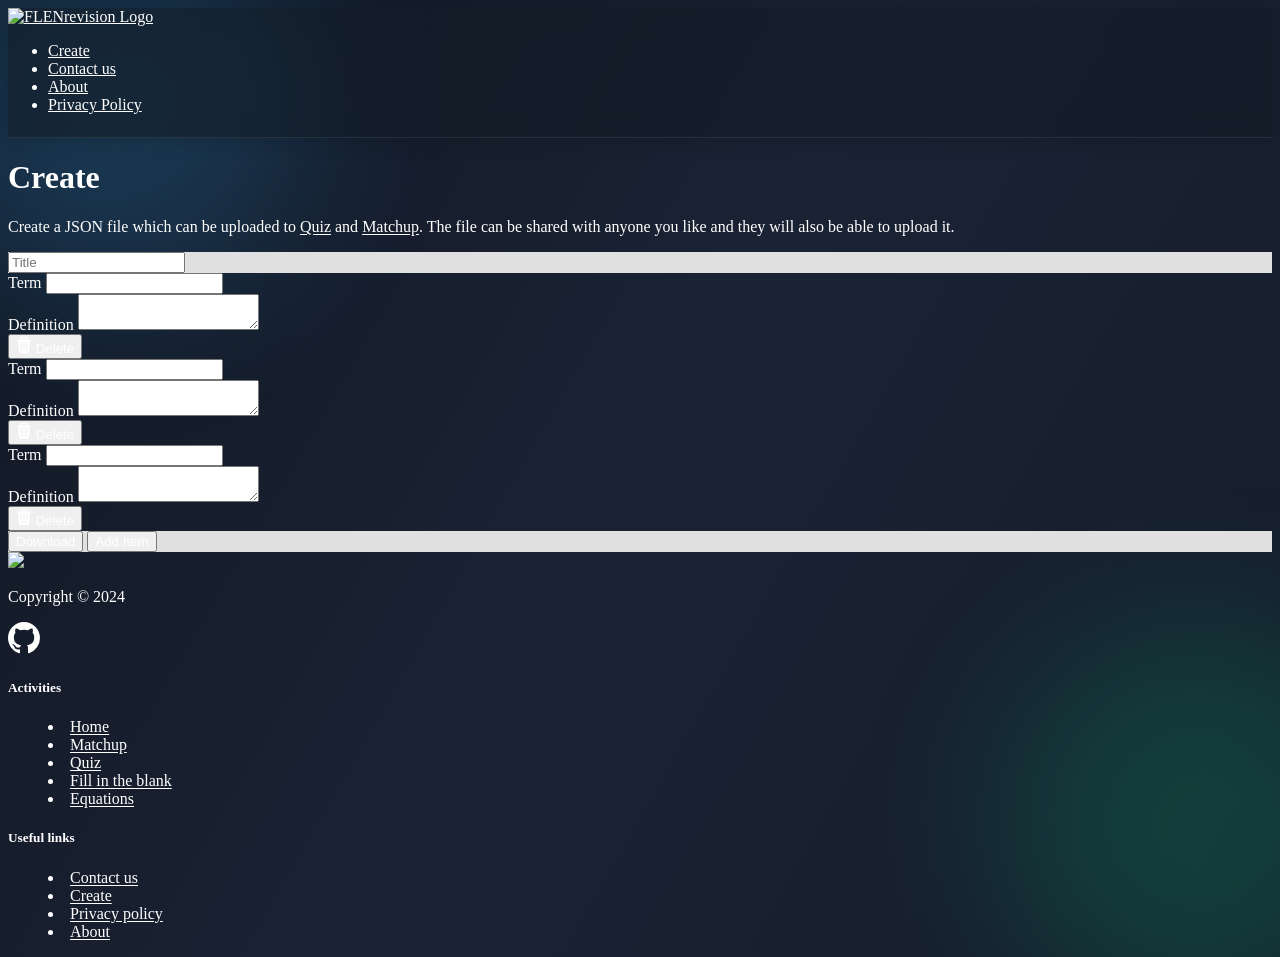
==== create/index.html @ 0962c616 "Rename branding to FLENrevision and apply sleek glass homepage restyle Co-authored-by: flencrypto <7" ====
<!DOCTYPE html>
<html lang="en" class="h-100">

<head>
  <meta charset="UTF-8">
  <meta name="viewport" content="width=device-width, initial-scale=1.0">
  <meta name="description" content="Create a JSON file which can be uploaded to our Quiz and Matchup games.">
  <title>Create - FLENrevision</title>

  <!-- BREADCRUMB LIST -->

  <script type="application/ld+json">
  {
    "@context": "https://schema.org",
    "@type": "BreadcrumbList",
    "itemListElement": [
      {
        "@type": "ListItem",
        "position": 1,
        "name": "Create"
      }
    ]
  }
  </script>

  <!-- FAVICON -->
  <link rel="icon" type="image/png" href="/assets/logo/icon_dark.svg">

  <!-- BOOTSTRAP STYLES -->
  <link href="/node_modules/bootstrap/dist/css/bootstrap.min.css" rel="stylesheet">

  <!-- BOOTSTRAP SCRIPTS-->
  <script src="/node_modules/bootstrap/dist/js/bootstrap.bundle.min.js" defer></script>

  <!-- STYLES -->
  <link href="/style.css" rel="stylesheet">
  <style>
    .form-control.empty {
      border-color: red !important;
      border-width: 2px;
    }
  </style>

</head>

<body>
  <div class="main_wrapper">
    <main class="container mt-5 main_section">
      <h1>Create</h1>
      <p>Create a JSON file which can be uploaded to
        <a href="/quiz"
          class="link-offset-1 link-light link-underline-opacity-50 link-underline-opacity-100-hover">Quiz</a>
        and <a href="/matchup"
          class="link-offset-1 link-light link-underline-opacity-50 link-underline-opacity-100-hover">Matchup</a>. The
        file can be shared with anyone you like and they will also be able to upload it.
      </p>
      <div class="list-group create_main_content">
        <div class="list-group-item" style="background-color: rgb(224, 224, 224);">
          <div class="input-group my-1">
            <input type="text" class="form-control" placeholder="Title" id="title" style="color: black !important;">
          </div>
        </div>
        <div class="list-group-item bg-light">
          <div class="input-group mb-2">
            <span class="input-group-text">Term</span>
            <input type="text" class="form-control">
          </div>
          <div class="input-group my-3">
            <span class="input-group-text">Definition</span>
            <textarea class="form-control"></textarea>
          </div>
          <button class="btn btn-danger delete-item">
            <svg xmlns="http://www.w3.org/2000/svg" width="16" height="16" fill="currentColor" class="bi bi-trash3-fill"
              viewBox="0 0 16 16">
              <path
                d="M11 1.5v1h3.5a.5.5 0 0 1 0 1h-.538l-.853 10.66A2 2 0 0 1 11.115 16h-6.23a2 2 0 0 1-1.994-1.84L2.038 3.5H1.5a.5.5 0 0 1 0-1H5v-1A1.5 1.5 0 0 1 6.5 0h3A1.5 1.5 0 0 1 11 1.5m-5 0v1h4v-1a.5.5 0 0 0-.5-.5h-3a.5.5 0 0 0-.5.5M4.5 5.029l.5 8.5a.5.5 0 1 0 .998-.06l-.5-8.5a.5.5 0 1 0-.998.06m6.53-.528a.5.5 0 0 0-.528.47l-.5 8.5a.5.5 0 0 0 .998.058l.5-8.5a.5.5 0 0 0-.47-.528M8 4.5a.5.5 0 0 0-.5.5v8.5a.5.5 0 0 0 1 0V5a.5.5 0 0 0-.5-.5" />
            </svg> Delete
          </button>
        </div>
        <div class="list-group-item bg-light">
          <div class="input-group mb-2">
            <span class="input-group-text">Term</span>
            <input type="text" class="form-control">
          </div>
          <div class="input-group my-3">
            <span class="input-group-text">Definition</span>
            <textarea class="form-control"></textarea>
          </div>
          <button class="btn btn-danger delete-item">
            <svg xmlns="http://www.w3.org/2000/svg" width="16" height="16" fill="currentColor" class="bi bi-trash3-fill"
              viewBox="0 0 16 16">
              <path
                d="M11 1.5v1h3.5a.5.5 0 0 1 0 1h-.538l-.853 10.66A2 2 0 0 1 11.115 16h-6.23a2 2 0 0 1-1.994-1.84L2.038 3.5H1.5a.5.5 0 0 1 0-1H5v-1A1.5 1.5 0 0 1 6.5 0h3A1.5 1.5 0 0 1 11 1.5m-5 0v1h4v-1a.5.5 0 0 0-.5-.5h-3a.5.5 0 0 0-.5.5M4.5 5.029l.5 8.5a.5.5 0 1 0 .998-.06l-.5-8.5a.5.5 0 1 0-.998.06m6.53-.528a.5.5 0 0 0-.528.47l-.5 8.5a.5.5 0 0 0 .998.058l.5-8.5a.5.5 0 0 0-.47-.528M8 4.5a.5.5 0 0 0-.5.5v8.5a.5.5 0 0 0 1 0V5a.5.5 0 0 0-.5-.5" />
            </svg> Delete
          </button>
        </div>

        <div class="list-group-item bg-light">
          <div class="input-group mb-2">
            <span class="input-group-text">Term</span>
            <input type="text" class="form-control">
          </div>
          <div class="input-group my-3">
            <span class="input-group-text">Definition</span>
            <textarea class="form-control"></textarea>
          </div>
          <button class="btn btn-danger delete-item">
            <svg xmlns="http://www.w3.org/2000/svg" width="16" height="16" fill="currentColor" class="bi bi-trash3-fill"
              viewBox="0 0 16 16">
              <path
                d="M11 1.5v1h3.5a.5.5 0 0 1 0 1h-.538l-.853 10.66A2 2 0 0 1 11.115 16h-6.23a2 2 0 0 1-1.994-1.84L2.038 3.5H1.5a.5.5 0 0 1 0-1H5v-1A1.5 1.5 0 0 1 6.5 0h3A1.5 1.5 0 0 1 11 1.5m-5 0v1h4v-1a.5.5 0 0 0-.5-.5h-3a.5.5 0 0 0-.5.5M4.5 5.029l.5 8.5a.5.5 0 1 0 .998-.06l-.5-8.5a.5.5 0 1 0-.998.06m6.53-.528a.5.5 0 0 0-.528.47l-.5 8.5a.5.5 0 0 0 .998.058l.5-8.5a.5.5 0 0 0-.47-.528M8 4.5a.5.5 0 0 0-.5.5v8.5a.5.5 0 0 0 1 0V5a.5.5 0 0 0-.5-.5" />
            </svg> Delete
          </button>
        </div>
        <div class="list-group-item p-3" style="background-color: rgb(224, 224, 224);">
          <button class="btn btn-success download">Download</button>
          <button class="btn btn-primary add-item">Add Item</button>
        </div>
      </div>
    </main>
  </div>


  <script src="/sidebar.js"></script>
  <script src="/footer.js"></script>

  <script>
    const download = document.querySelector('.download');
    const title = document.getElementById('title');

    let itemIndex = 0;
    let inputs = document.querySelectorAll('.form-control');

    document.querySelector('.add-item').addEventListener('click', function () {
      const listItem = document.createElement('div');
      listItem.classList.add('list-group-item', 'bg-light');
      listItem.innerHTML = `<div class="input-group mb-2"><span class="input-group-text">Term</span><input type="text" class="form-control"></div><div class="input-group my-3"><span class="input-group-text">Definition</span><textarea class="form-control"></textarea></div><button class="btn btn-danger delete-item"><svg xmlns="http://www.w3.org/2000/svg" width="16" height="16" fill="currentColor" class="bi bi-trash3-fill" viewBox="0 0 16 16"><path d="M11 1.5v1h3.5a.5.5 0 0 1 0 1h-.538l-.853 10.66A2 2 0 0 1 11.115 16h-6.23a2 2 0 0 1-1.994-1.84L2.038 3.5H1.5a.5.5 0 0 1 0-1H5v-1A1.5 1.5 0 0 1 6.5 0h3A1.5 1.5 0 0 1 11 1.5m-5 0v1h4v-1a.5.5 0 0 0-.5-.5h-3a.5.5 0 0 0-.5.5M4.5 5.029l.5 8.5a.5.5 0 1 0 .998-.06l-.5-8.5a.5.5 0 1 0-.998.06m6.53-.528a.5.5 0 0 0-.528.47l-.5 8.5a.5.5 0 0 0 .998.058l.5-8.5a.5.5 0 0 0-.47-.528M8 4.5a.5.5 0 0 0-.5.5v8.5a.5.5 0 0 0 1 0V5a.5.5 0 0 0-.5-.5"/></svg> Delete</button>`;
      const listGroup = document.querySelector('.create_main_content');
      listGroup.insertBefore(listItem, listGroup.lastElementChild);
      document.querySelectorAll('.delete-item').forEach(btn => btn.disabled = deleteButtons.length <= 1);
      inputs = document.querySelectorAll('.form-control');
    });

    document.addEventListener('click', event => {
      if (event.target && event.target.classList.contains('delete-item')) {
        event.target.closest('.list-group-item').remove();
        const deleteButtons = document.querySelectorAll('.delete-item');
        deleteButtons.forEach(button => button.disabled = deleteButtons.length <= 1);
      }
    });

    title.addEventListener('input', () => download.textContent = "Download " + this.value + ".json");

    download.addEventListener('click', () => {
      if (title.value.trim() !== "" && !title.value.includes(" ")) {
        title.classList.remove('empty');

        const jsonData = generateJSONData();
        const blob = new Blob([jsonData], { type: "application/json" });
        const url = URL.createObjectURL(blob);

        const a = document.createElement('a');
        a.href = url;
        a.download = title.value + ".json";
        document.body.appendChild(a);
        a.click();
        document.body.removeChild(a);
        URL.revokeObjectURL(url);
        const complete = document.createElement('div');
        const complete_content = "Your download should have started. If not, please <a href='/contact'>contact us</a> and we will do our best to fix the issue. Once you have your JSON file, you can upload it to play it with either <a href='/matchup'>Matchup</a> or <a href='/quiz'>Quiz</a>. This file can be shared with anyone, and they can also upload it to play.";
        complete.innerHTML = complete_content;
        complete.classList.add('p-3');
        document.querySelector('.main_section').appendChild(complete);
      }
      else title.classList.add('empty');
    });

    function generateJSONData() {
      const jsonData = [];

      document.querySelectorAll('.list-group-item.bg-light').forEach(item => {
        const termInput = item.querySelector('.input-group.mb-2 input');
        const definitionInput = item.querySelector('.input-group.my-3 textarea');

        if (termInput && definitionInput) {
          const termValue = termInput.value.trim();
          const definitionValue = definitionInput.value.trim();

          if (termValue !== "" && definitionValue !== "") {
            const newItem = {
              "term": termValue,
              "meaning": definitionValue
            };
            jsonData.push(newItem);
          }
        }
      });

      return JSON.stringify(jsonData, null, 2);
    }
  </script>

</body>

</html>
---- style.css ----
:root {
  --rasper-green: #00e78f;
}

*,
::after,
::before {
  box-sizing: border-box;
  color: white;
}

body {
  background: linear-gradient(120deg, rgb(10, 14, 22), rgb(26, 35, 52), rgb(18, 24, 36));
  height: 100%;
  min-height: 100vh;
  background-repeat: no-repeat;
  background-size: 180% 180%;
  background-attachment: fixed;
  background-position: center;
  -ms-overflow-style: none;
  scrollbar-width: none;
  animation: backgroundShift 16s ease infinite;
  position: relative;
  overflow-x: hidden;
}

body::before,
body::after {
  content: '';
  position: fixed;
  width: 32vw;
  height: 32vw;
  border-radius: 50%;
  filter: blur(80px);
  z-index: -1;
  opacity: 0.32;
  animation: floatOrb 14s ease-in-out infinite;
}

body::before {
  top: -8vw;
  left: -8vw;
  background: rgba(55, 177, 255, 0.6);
}

body::after {
  right: -10vw;
  bottom: -10vw;
  background: rgba(0, 231, 143, 0.5);
  animation-delay: -7s;
}


body::-webkit-scrollbar {
  display: none;
}

.main_header {
  height: 130px;
  background-color: rgba(20, 28, 38, 0.58);
  backdrop-filter: blur(12px);
  -webkit-backdrop-filter: blur(12px);
  border-bottom: 1px solid rgba(255, 255, 255, 0.08);
  padding-right: 120px;
  box-shadow: 0px 0px 20px rgba(0, 0, 0, 0.2);

  @media screen and (min-width: 768px) {
    padding-right: 40px;
  }
}

.flex {
  display: flex;
}

.side-logo {
  margin-top: 0.1px;
  margin-bottom: 0.01px;
  margin-right: 0.01px;
  margin-left: 0.01px;
  transition: width 100ms ease;
}

.flex_col {
  display: flex;
  flex-direction: column;
  height: 100% !important;
  font-size: 1.2vw;
}

.invis {
  display: none !important;
}

.h100 {
  height: 100%;
}

.rbtn {
  margin-inline: 0.5rem;
  padding-block: 8px;
  padding-inline: 11px;
  border: none;
  font-size: (5px+1vw);
  color: white;
  text-shadow: rgba(0, 0, 0, 0.3) 1px 1px 8px;
  transition: filter 150ms ease-in-out;
  border-radius: 5px;
}

.rbtn:hover {
  filter: brightness(0.9);
}

.activity_head {
  height: 120px;
  padding-top: 35px;
  background-color: rgba(19, 20, 22, 0.5);
}

.home_btn {
  border: none;
  text-shadow: rgba(0, 0, 0, 0.4) 2px 2px 20px !important;
  color: white;
  font-size: 2.2rem;
  flex-basis: 100%;
  filter: none;
  padding-inline: 10px;
  transition: transform 300ms ease, filter 300ms ease, box-shadow 300ms ease, background-color 300ms ease;
  backdrop-filter: blur(3px);
}

.home_btn:hover {
  margin: 10px;
  transform: translateY(-4px);
  filter: brightness(90%);
  background-color: var(--rasper-green);
  box-shadow: 0 20px 45px rgba(0, 0, 0, 0.3);
}

.home_btn_row {
  display: flex;
  height: 100%;
}

.opt {
  border: none;
  margin: 15px;
  padding: 25px;
  background: rgb(39, 45, 53);
  transition: background 150ms ease-in-out;
  font-size: calc(8.8px + 1vw);
  border-radius: 15px;
  flex-basis: 50% !important;

  @media screen and (max-width: 800px) {
    padding: 15px;
  }
}

.german-topics {
  overflow-y: scroll;
  scroll-snap-type: y mandatory;
}

.page {
  scroll-snap-align: center;
}

.opt:hover {
  background: rgb(47, 54, 63);
  text-shadow: black 2px 2px 10px;
}

.correct-opt {
  background: green !important;
}

.incorrect-opt {
  background: red !important;
}

.complete-time {
  color: black;
  font-size: 100px;
}

.key_term {
  font-size: 2rem;
  margin-bottom: 30px;
  text-align: center;
  backdrop-filter: brightness(1.05);
  padding-block: 20px;
}

.matchup_finished {
  text-align: center !important;
  position: absolute;
  top: 50%;
  left: 50%;
  transform: translate(-50%, -50%);
}

.quiz_content {
  font-size: 1rem;
  overflow-y: auto;
}

.carousel-cell {
  width: 100% !important;
  height: 100% !important;
  margin-right: 10px;
}

.bi-caret-down-fill::before {
  rotate: 0deg;
  transition: rotate 250ms ease-in-out;
}

.bi-caret-down-fill.rotated::before {
  rotate: 180deg;
}

.mobile_nav {
  height: 100vh;
  background-color: rgb(25, 25, 25);
  bottom: calc(-100vh + 120px);
  top: calc(100vh - 120px);
  transition: all 200ms ease-in-out;
  z-index: 1000;
}

.mobile_nav.active {
  bottom: 0;
  top: 120px;
}

.mobile_nav_btn {
  border: none;
  background: none;
  width: 100%;
  text-align: start;
}

.header-link {
  position: relative;
}

.header-link::before {
  content: '';
  position: absolute;
  background: var(--rasper-green);
  left: 15px;
  bottom: 3px;
  right: 100%;
  height: 3px;
  transition: right 120ms ease-in-out;
}

.header-link:hover::before {
  right: 15px;
}

#sidebar {
  position: fixed;
  top: 0;
  bottom: 0;
  width: 100vw;
  left: -100vw;
  background-color: rgba(0, 0, 0, 0.5) !important;
  backdrop-filter: blur(20px);
  -webkit-backdrop-filter: blur(20px);
  padding-top: 3.5rem;
  transition: all 0.3s;
}

#sidebar.active {
  left: 0;
}

#sidebar .sidebar-heading {
  padding: 0.875rem 1.25rem;
  text-align: center;
  color: #fff;
}

#sidebar .list-group-item {
  border: none;
  background-color: transparent;
  color: #fff;
  font-size: 1rem;
}

#sidebar .list-group-item:hover {
  background-color: rgba(180, 180, 180, 0.1);
}

.orange {
  background: linear-gradient(35deg, rgb(210, 82, 2), rgb(250, 144, 98));
}

.lime {
  background: linear-gradient(35deg, rgb(101, 163, 25), rgb(183, 255, 3));
}

.purple {
  background: linear-gradient(35deg, rgb(97, 6, 79), rgb(121, 41, 241));
}

.turquoise {
  background: linear-gradient(35deg, rgb(32, 108, 121), rgb(28, 248, 175));
}

.bg-darker {
  background-color: rgb(23, 26, 30);
}

.warning {
  background: linear-gradient(35deg, rgb(222, 130, 0), rgb(255, 255, 0));
}

.primary {
  background: linear-gradient(35deg, rgb(0, 115, 255), rgb(103, 167, 244));
}

.pink {
  background: linear-gradient(35deg, rgb(157, 32, 138), rgb(255, 107, 188));
}

.danger {
  background: linear-gradient(35deg, rgb(230, 15, 0), rgb(225, 79, 96));
}

.success {
  background: linear-gradient(35deg, rgb(15, 110, 11), rgb(39, 218, 19));
}

.info {
  background: linear-gradient(35deg, rgb(21, 103, 216), rgb(86, 255, 221));
}

.dark {
  background: linear-gradient(35deg, rgba(41, 49, 58, 0.508), rgba(44, 50, 63, 0.338));
}

.rasper-green {
  background: var(--rasper-green);
  text-shadow: 1px 1px 8px black;
}

.icon-1,
.icon-2,
.icon-3 {
  position: absolute;
  left: 25%;
  top: 50%;
  width: 32px;
  height: 3px;
  background-color: rgb(230, 230, 230);
  transition: all 400ms cubic-bezier(.84, .06, .52, 1.8);
}

.icon-1 {
  transform: translateY(-8px);
  transition-delay: 100ms;
}

.icon-3 {
  transform: translateY(8px);
  transition-delay: 250ms;
}

.hamburger-icon {
  position: absolute;
  height: 60px;
  width: 60px;
  top: 30px;
  right: 30px;
  z-index: 10000;
  cursor: pointer;
  transform: scale(1.3);
  transition: all 0.2s ease-in-out;

  @media screen and (min-width: 768px) {
    display: none;
  }
}

.hamburger-icon:hover {
  transform: scale(1.4);
  box-shadow: 0px 0px 30px rgba(0, 0, 0, 0.15);
}

.icon-1.a {
  transform: rotate(40deg);
}

.icon-3.b {
  transform: rotate(-40deg);
}

.icon-2.c {
  opacity: 0;
}

.clear {
  clear: both;
}

@keyframes backgroundShift {
  0% {
    background-position: 0% 50%;
  }

  50% {
    background-position: 100% 50%;
  }

  100% {
    background-position: 0% 50%;
  }
}

@keyframes floatOrb {
  0%,
  100% {
    transform: translate3d(0, 0, 0);
  }

  50% {
    transform: translate3d(0, 20px, 0);
  }
}

@keyframes slideIn {
  0% {
    width: 0%;
    opacity: 0;
  }

  100% {
    width: 50%;
    opacity: 1;
  }
}

.nav-pills {
  border-radius: 10px;
  background-color: rgb(38, 40, 44);
  box-shadow: 0 0 10px rgba(0, 0, 0, 0.9);
  font-size: calc(5px + 0.5vw);
}

.link-offset-1 {
  text-underline-offset: 0.1rem !important;
  transition: text-underline-offset 100ms ease-in-out;
}

.link-offset-1:hover {
  text-underline-offset: 0.15rem !important;
}

.home-glass-panel {
  flex-grow: 1;
  margin: 50px;
  border: 1px solid rgba(255, 255, 255, 0.12);
  border-radius: 24px;
  background: linear-gradient(135deg, rgba(255, 255, 255, 0.08), rgba(255, 255, 255, 0.03));
  box-shadow: 0 25px 60px rgba(3, 8, 20, 0.45);
  backdrop-filter: blur(14px);
  -webkit-backdrop-filter: blur(14px);
  padding: 20px;
}

@media screen and (max-width: 576px) {
  .side-logo {
    width: 40vw;
  }

  .home_btn_row {
    flex-direction: column;
  }

  .opt_row {
    flex-direction: column;
  }
}


@media screen and (min-width: 576px) {
  .side-logo {
    width: 125px;
  }

  .home_btn_row {
    flex-direction: column;
  }

  .opt_row {
    flex-direction: column;
  }
}

@media screen and (min-width: 768px) {
  .side-logo {
    width: 150px;
  }

  .home_btn_row {
    flex-direction: row;
  }

  .opt_row {
    flex-direction: column;
  }
}

@media screen and (min-width: 992px) {
  .side-logo {
    width: 175px;
  }

  .opt_row {
    flex-direction: row;
  }
}

@media screen and (min-width: 1200px) {
  .side-logo {
    width: 200px;
  }
}

@media screen and (min-width: 1400px) {
  .side-logo {
    width: 250px;
  }
}

@media screen and (min-width: 1728px) {}


@media screen and (max-height: 1400px) {
  .home_btn {
    font-size: 1.6rem;
  }
}

@media screen and (max-height: 1200px) {
  .home_btn {
    font-size: 1.55rem;
  }
}

@media screen and (max-height: 1100px) {
  .home_btn {
    font-size: 1.4rem;
  }
}

@media screen and (max-height: 1000px) {
  .home_btn {
    font-size: 1.3rem;
  }
}

@media screen and (max-height: 570px) {

  .side-logo {
    width: 0.001px;
  }

  .list-group {
    font-size: 0.95rem;
  }

  .mb-5 {
    margin-top: 0.1px;
    margin-bottom: 0.01px;
    margin-right: 0.01px;
    margin-left: 0.01px;
  }

}
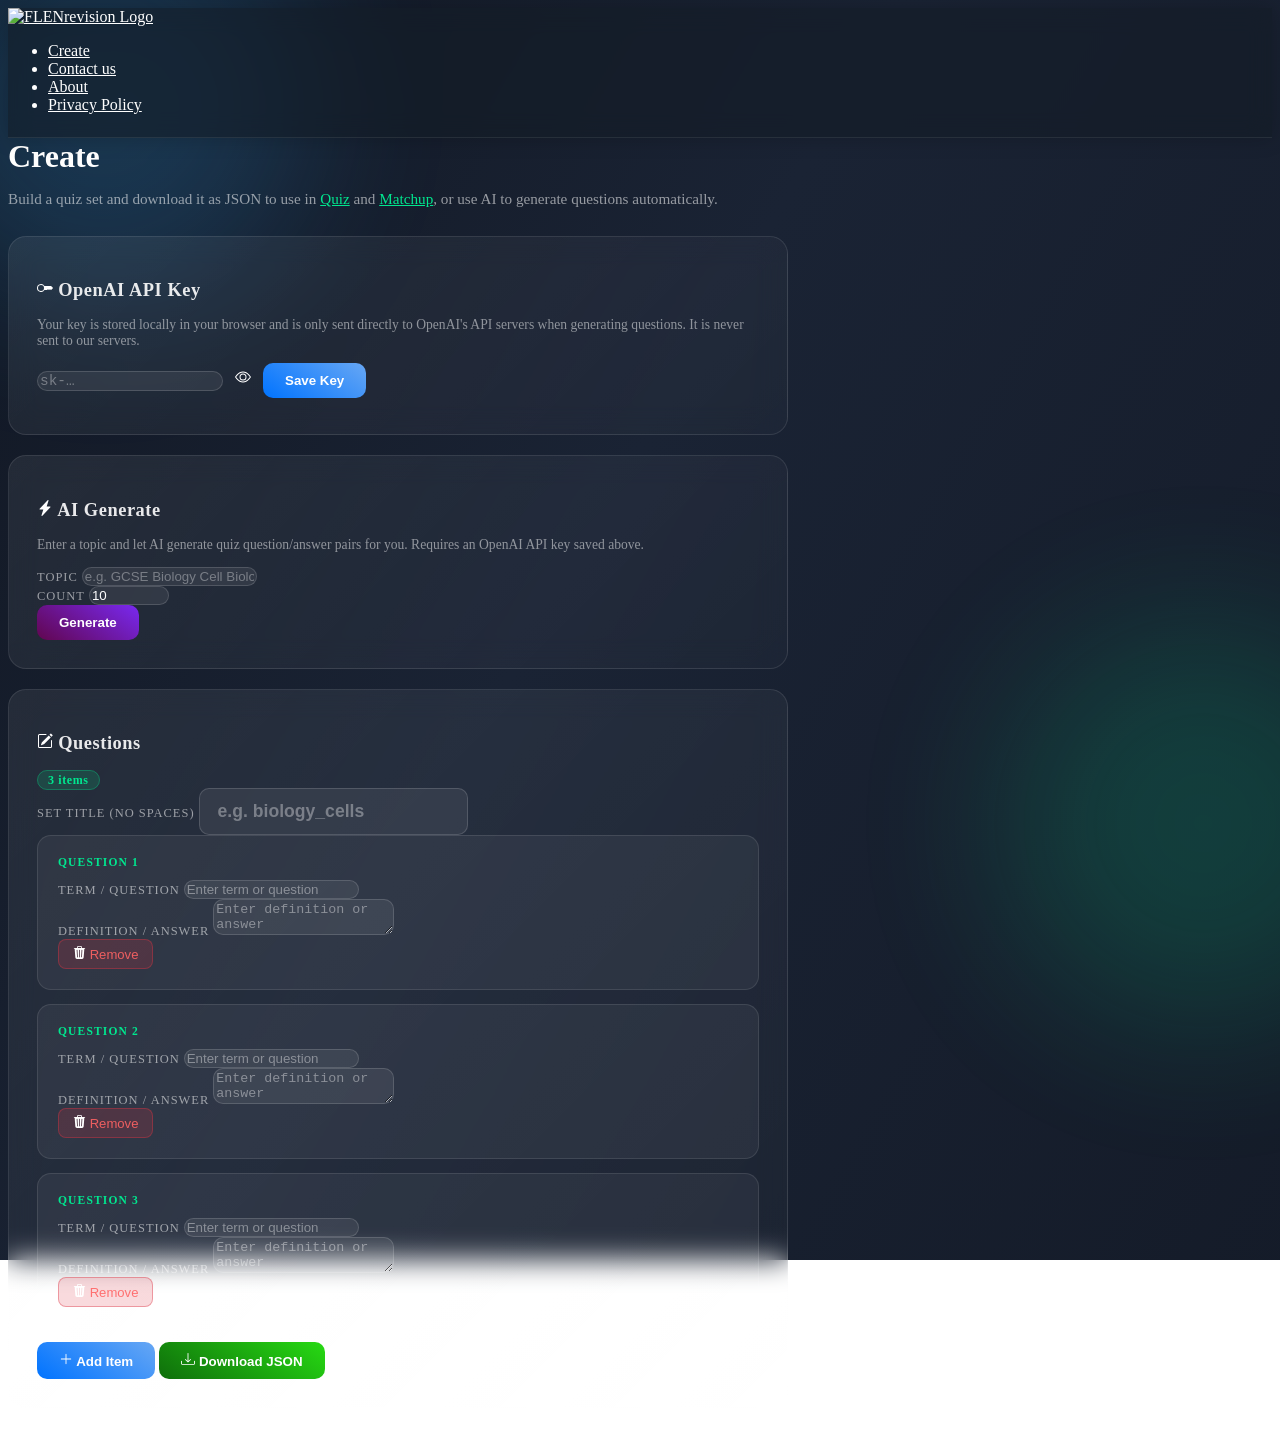
==== commit 18b54945: "Complete redesign of Create page with OpenAI API key management and AI generation Co-authored-by: fl" ====
--- a/create/index.html
+++ b/create/index.html
@@ -8,7 +8,6 @@
   <title>Create - FLENrevision</title>
 
   <!-- BREADCRUMB LIST -->
-
   <script type="application/ld+json">
   {
     "@context": "https://schema.org",
@@ -35,168 +34,666 @@
   <!-- STYLES -->
   <link href="/style.css" rel="stylesheet">
   <style>
-    .form-control.empty {
-      border-color: red !important;
-      border-width: 2px;
+    .create-glass {
+      background: linear-gradient(135deg, rgba(255,255,255,0.07), rgba(255,255,255,0.02));
+      border: 1px solid rgba(255,255,255,0.1);
+      border-radius: 18px;
+      backdrop-filter: blur(14px);
+      -webkit-backdrop-filter: blur(14px);
+      padding: 28px;
+      margin-bottom: 20px;
+    }
+
+    .create-glass h2, .create-glass h3 {
+      font-size: 1.15rem;
+      font-weight: 600;
+      letter-spacing: 0.03em;
+      margin-bottom: 16px;
+      color: rgba(255,255,255,0.9);
+    }
+
+    .qa-card {
+      background: rgba(255,255,255,0.05);
+      border: 1px solid rgba(255,255,255,0.1);
+      border-radius: 14px;
+      padding: 20px;
+      margin-bottom: 14px;
+      transition: border-color 200ms ease;
+    }
+
+    .qa-card:hover {
+      border-color: rgba(255,255,255,0.2);
+    }
+
+    .qa-card .form-control,
+    .qa-card .form-control:focus {
+      background: rgba(255,255,255,0.07);
+      border: 1px solid rgba(255,255,255,0.15);
+      color: white;
+      border-radius: 10px;
+    }
+
+    .qa-card .form-control::placeholder {
+      color: rgba(255,255,255,0.4);
+    }
+
+    .qa-card .form-control:focus {
+      border-color: var(--rasper-green);
+      box-shadow: 0 0 0 3px rgba(0,231,143,0.18);
+    }
+
+    .qa-card .form-label {
+      font-size: 0.78rem;
+      text-transform: uppercase;
+      letter-spacing: 0.08em;
+      color: rgba(255,255,255,0.55);
+      margin-bottom: 6px;
+    }
+
+    .qa-card .qa-number {
+      font-size: 0.72rem;
+      font-weight: 700;
+      color: var(--rasper-green);
+      letter-spacing: 0.1em;
+      text-transform: uppercase;
+      margin-bottom: 12px;
+    }
+
+    .btn-create-primary {
+      background: linear-gradient(35deg, rgb(0,115,255), rgb(103,167,244));
+      border: none;
+      color: white;
+      border-radius: 10px;
+      padding: 10px 22px;
+      font-weight: 600;
+      transition: filter 150ms ease, transform 120ms ease;
+    }
+
+    .btn-create-primary:hover {
+      filter: brightness(1.12);
+      transform: translateY(-1px);
+      color: white;
+    }
+
+    .btn-create-success {
+      background: linear-gradient(35deg, rgb(15,110,11), rgb(39,218,19));
+      border: none;
+      color: white;
+      border-radius: 10px;
+      padding: 10px 22px;
+      font-weight: 600;
+      transition: filter 150ms ease, transform 120ms ease;
+    }
+
+    .btn-create-success:hover {
+      filter: brightness(1.12);
+      transform: translateY(-1px);
+      color: white;
+    }
+
+    .btn-create-danger {
+      background: rgba(220,53,69,0.18);
+      border: 1px solid rgba(220,53,69,0.4);
+      color: rgba(255,100,100,0.9);
+      border-radius: 8px;
+      padding: 6px 14px;
+      font-size: 0.82rem;
+      transition: background 150ms ease;
+    }
+
+    .btn-create-danger:hover {
+      background: rgba(220,53,69,0.32);
+      color: white;
+    }
+
+    .btn-create-ai {
+      background: linear-gradient(35deg, rgb(97,6,79), rgb(121,41,241));
+      border: none;
+      color: white;
+      border-radius: 10px;
+      padding: 10px 22px;
+      font-weight: 600;
+      transition: filter 150ms ease, transform 120ms ease;
+    }
+
+    .btn-create-ai:hover {
+      filter: brightness(1.12);
+      transform: translateY(-1px);
+      color: white;
+    }
+
+    .btn-create-ai:disabled {
+      opacity: 0.5;
+      cursor: not-allowed;
+      transform: none;
+    }
+
+    .api-key-input {
+      background: rgba(255,255,255,0.07);
+      border: 1px solid rgba(255,255,255,0.15);
+      color: white;
+      border-radius: 10px;
+      font-family: monospace;
+      font-size: 0.9rem;
+    }
+
+    .api-key-input:focus {
+      border-color: var(--rasper-green);
+      box-shadow: 0 0 0 3px rgba(0,231,143,0.18);
+      background: rgba(255,255,255,0.1);
+      color: white;
+    }
+
+    .api-key-input::placeholder {
+      color: rgba(255,255,255,0.35);
+    }
+
+    .api-status {
+      font-size: 0.78rem;
+      margin-top: 8px;
+    }
+
+    .api-status.saved {
+      color: var(--rasper-green);
+    }
+
+    .api-status.error {
+      color: #ff6b6b;
+    }
+
+    .title-input {
+      background: rgba(255,255,255,0.07);
+      border: 1px solid rgba(255,255,255,0.15);
+      color: white;
+      border-radius: 10px;
+      font-size: 1.1rem;
+      font-weight: 600;
+      padding: 12px 18px;
+    }
+
+    .title-input:focus {
+      border-color: var(--rasper-green);
+      box-shadow: 0 0 0 3px rgba(0,231,143,0.18);
+      background: rgba(255,255,255,0.1);
+      color: white;
+    }
+
+    .title-input::placeholder {
+      color: rgba(255,255,255,0.35);
+    }
+
+    .title-input.invalid {
+      border-color: #ff6b6b !important;
+    }
+
+    .ai-topic-input {
+      background: rgba(255,255,255,0.07);
+      border: 1px solid rgba(255,255,255,0.15);
+      color: white;
+      border-radius: 10px;
+    }
+
+    .ai-topic-input:focus {
+      border-color: rgba(121,41,241,0.7);
+      box-shadow: 0 0 0 3px rgba(121,41,241,0.2);
+      background: rgba(255,255,255,0.1);
+      color: white;
+    }
+
+    .ai-topic-input::placeholder {
+      color: rgba(255,255,255,0.35);
+    }
+
+    .ai-count-input {
+      background: rgba(255,255,255,0.07);
+      border: 1px solid rgba(255,255,255,0.15);
+      color: white;
+      border-radius: 10px;
+      width: 80px;
+    }
+
+    .ai-count-input:focus {
+      border-color: rgba(121,41,241,0.7);
+      box-shadow: 0 0 0 3px rgba(121,41,241,0.2);
+      background: rgba(255,255,255,0.1);
+      color: white;
+    }
+
+    .ai-spinner {
+      display: none;
+      width: 18px;
+      height: 18px;
+      border: 2px solid rgba(255,255,255,0.3);
+      border-top-color: white;
+      border-radius: 50%;
+      animation: spin 0.7s linear infinite;
+      vertical-align: middle;
+      margin-right: 6px;
+    }
+
+    @keyframes spin {
+      to { transform: rotate(360deg); }
+    }
+
+    .ai-generating .ai-spinner { display: inline-block; }
+    .ai-generating .ai-btn-text { display: none; }
+
+    .section-divider {
+      border: none;
+      border-top: 1px solid rgba(255,255,255,0.08);
+      margin: 24px 0;
+    }
+
+    .items-count-badge {
+      background: rgba(0,231,143,0.15);
+      border: 1px solid rgba(0,231,143,0.3);
+      color: var(--rasper-green);
+      border-radius: 20px;
+      font-size: 0.75rem;
+      font-weight: 700;
+      padding: 2px 10px;
+      letter-spacing: 0.05em;
+    }
+
+    .create-page-title {
+      font-size: 2rem;
+      font-weight: 700;
+      margin-bottom: 6px;
+    }
+
+    .create-page-subtitle {
+      color: rgba(255,255,255,0.55);
+      font-size: 0.95rem;
+      margin-bottom: 28px;
+    }
+
+    .create-page-subtitle a {
+      color: var(--rasper-green);
+    }
+
+    .toggle-api-key {
+      background: none;
+      border: none;
+      color: rgba(255,255,255,0.5);
+      padding: 0 8px;
+      font-size: 0.8rem;
+      cursor: pointer;
+    }
+
+    .toggle-api-key:hover {
+      color: white;
+    }
+
+    .ai-error-msg {
+      font-size: 0.82rem;
+      color: #ff6b6b;
+      margin-top: 10px;
+      display: none;
     }
   </style>
-
 </head>
 
 <body>
   <div class="main_wrapper">
-    <main class="container mt-5 main_section">
-      <h1>Create</h1>
-      <p>Create a JSON file which can be uploaded to
-        <a href="/quiz"
-          class="link-offset-1 link-light link-underline-opacity-50 link-underline-opacity-100-hover">Quiz</a>
-        and <a href="/matchup"
-          class="link-offset-1 link-light link-underline-opacity-50 link-underline-opacity-100-hover">Matchup</a>. The
-        file can be shared with anyone you like and they will also be able to upload it.
+    <main class="container py-5 main_section" style="max-width: 780px;">
+
+      <div class="create-page-title">Create</div>
+      <p class="create-page-subtitle">
+        Build a quiz set and download it as JSON to use in
+        <a href="/quiz">Quiz</a> and <a href="/matchup">Matchup</a>,
+        or use AI to generate questions automatically.
       </p>
-      <div class="list-group create_main_content">
-        <div class="list-group-item" style="background-color: rgb(224, 224, 224);">
-          <div class="input-group my-1">
-            <input type="text" class="form-control" placeholder="Title" id="title" style="color: black !important;">
+
+      <!-- API Key Settings -->
+      <div class="create-glass">
+        <h2>
+          <svg xmlns="http://www.w3.org/2000/svg" width="16" height="16" fill="currentColor" class="me-2 mb-1" viewBox="0 0 16 16">
+            <path d="M0 8a4 4 0 0 1 7.465-2H14a.5.5 0 0 1 .354.146l1.5 1.5a.5.5 0 0 1 0 .708l-1.5 1.5a.5.5 0 0 1-.708 0L13 9.207l-.646.647a.5.5 0 0 1-.708 0L11 9.207l-.646.647a.5.5 0 0 1-.354.146H7.465A4.002 4.002 0 0 1 0 8m4-3a3 3 0 1 0 0 6 3 3 0 0 0 0-6"/>
+          </svg>
+          OpenAI API Key
+        </h2>
+        <p style="color:rgba(255,255,255,0.5);font-size:0.85rem;margin-bottom:14px;">
+          Your key is stored locally in your browser and is only sent directly to OpenAI's API servers when generating questions. It is never sent to our servers.
+        </p>
+        <div class="input-group">
+          <input type="password" id="apiKeyInput" class="form-control api-key-input" placeholder="sk-…">
+          <button class="toggle-api-key" id="toggleApiKey" title="Show/hide key">
+            <svg xmlns="http://www.w3.org/2000/svg" width="16" height="16" fill="currentColor" viewBox="0 0 16 16" id="eyeIcon">
+              <path d="M16 8s-3-5.5-8-5.5S0 8 0 8s3 5.5 8 5.5S16 8 16 8M1.173 8a13 13 0 0 1 1.66-2.043C4.12 4.668 5.88 3.5 8 3.5s3.879 1.168 5.168 2.457A13 13 0 0 1 14.828 8q-.086.13-.195.288c-.335.48-.83 1.12-1.465 1.755C11.879 11.332 10.119 12.5 8 12.5s-3.879-1.168-5.168-2.457A13 13 0 0 1 1.172 8z"/>
+              <path d="M8 5.5a2.5 2.5 0 1 0 0 5 2.5 2.5 0 0 0 0-5M4.5 8a3.5 3.5 0 1 1 7 0 3.5 3.5 0 0 1-7 0"/>
+            </svg>
+          </button>
+          <button class="btn-create-primary ms-2" id="saveApiKey">Save Key</button>
+        </div>
+        <div class="api-status" id="apiStatus"></div>
+      </div>
+
+      <!-- AI Generate -->
+      <div class="create-glass">
+        <h2>
+          <svg xmlns="http://www.w3.org/2000/svg" width="16" height="16" fill="currentColor" class="me-2 mb-1" viewBox="0 0 16 16">
+            <path d="M11.251.068a.5.5 0 0 1 .227.58L9.677 6.5H13a.5.5 0 0 1 .364.843l-8 8.5a.5.5 0 0 1-.842-.49L6.323 9.5H3a.5.5 0 0 1-.364-.843l8-8.5a.5.5 0 0 1 .615-.09z"/>
+          </svg>
+          AI Generate
+        </h2>
+        <p style="color:rgba(255,255,255,0.5);font-size:0.85rem;margin-bottom:14px;">
+          Enter a topic and let AI generate quiz question/answer pairs for you. Requires an OpenAI API key saved above.
+        </p>
+        <div class="row g-3 align-items-end">
+          <div class="col">
+            <label class="form-label" style="color:rgba(255,255,255,0.55);font-size:0.78rem;text-transform:uppercase;letter-spacing:0.08em;">Topic</label>
+            <input type="text" id="aiTopic" class="form-control ai-topic-input" placeholder="e.g. GCSE Biology Cell Biology">
+          </div>
+          <div class="col-auto">
+            <label class="form-label" style="color:rgba(255,255,255,0.55);font-size:0.78rem;text-transform:uppercase;letter-spacing:0.08em;">Count</label>
+            <input type="number" id="aiCount" class="form-control ai-count-input" value="10" min="1" max="50">
+          </div>
+          <div class="col-auto">
+            <button class="btn-create-ai" id="aiGenerateBtn">
+              <span class="ai-spinner" id="aiSpinner"></span>
+              <span class="ai-btn-text">Generate</span>
+            </button>
           </div>
         </div>
-        <div class="list-group-item bg-light">
-          <div class="input-group mb-2">
-            <span class="input-group-text">Term</span>
-            <input type="text" class="form-control">
-          </div>
-          <div class="input-group my-3">
-            <span class="input-group-text">Definition</span>
-            <textarea class="form-control"></textarea>
-          </div>
-          <button class="btn btn-danger delete-item">
-            <svg xmlns="http://www.w3.org/2000/svg" width="16" height="16" fill="currentColor" class="bi bi-trash3-fill"
-              viewBox="0 0 16 16">
-              <path
-                d="M11 1.5v1h3.5a.5.5 0 0 1 0 1h-.538l-.853 10.66A2 2 0 0 1 11.115 16h-6.23a2 2 0 0 1-1.994-1.84L2.038 3.5H1.5a.5.5 0 0 1 0-1H5v-1A1.5 1.5 0 0 1 6.5 0h3A1.5 1.5 0 0 1 11 1.5m-5 0v1h4v-1a.5.5 0 0 0-.5-.5h-3a.5.5 0 0 0-.5.5M4.5 5.029l.5 8.5a.5.5 0 1 0 .998-.06l-.5-8.5a.5.5 0 1 0-.998.06m6.53-.528a.5.5 0 0 0-.528.47l-.5 8.5a.5.5 0 0 0 .998.058l.5-8.5a.5.5 0 0 0-.47-.528M8 4.5a.5.5 0 0 0-.5.5v8.5a.5.5 0 0 0 1 0V5a.5.5 0 0 0-.5-.5" />
-            </svg> Delete
+        <div class="ai-error-msg" id="aiErrorMsg"></div>
+      </div>
+
+      <!-- Manual Creation -->
+      <div class="create-glass">
+        <div class="d-flex align-items-center justify-content-between mb-3">
+          <h2 class="mb-0">
+            <svg xmlns="http://www.w3.org/2000/svg" width="16" height="16" fill="currentColor" class="me-2 mb-1" viewBox="0 0 16 16">
+              <path d="M15.502 1.94a.5.5 0 0 1 0 .706L14.459 3.69l-2-2L13.502.646a.5.5 0 0 1 .707 0l1.293 1.293zm-1.75 2.456-2-2L4.939 9.21a.5.5 0 0 0-.121.196l-.805 2.414a.25.25 0 0 0 .316.316l2.414-.805a.5.5 0 0 0 .196-.12l6.813-6.814z"/>
+              <path fill-rule="evenodd" d="M1 13.5A1.5 1.5 0 0 0 2.5 15h11a1.5 1.5 0 0 0 1.5-1.5v-6a.5.5 0 0 0-1 0v6a.5.5 0 0 1-.5.5h-11a.5.5 0 0 1-.5-.5v-11a.5.5 0 0 1 .5-.5H9a.5.5 0 0 0 0-1H2.5A1.5 1.5 0 0 0 1 2.5z"/>
+            </svg>
+            Questions
+          </h2>
+          <span class="items-count-badge" id="itemsCount">0 items</span>
+        </div>
+
+        <div class="mb-4">
+          <label class="form-label" style="color:rgba(255,255,255,0.55);font-size:0.78rem;text-transform:uppercase;letter-spacing:0.08em;">Set Title (no spaces)</label>
+          <input type="text" class="form-control title-input" placeholder="e.g. biology_cells" id="title">
+        </div>
+
+        <div id="qaList"></div>
+
+        <div class="d-flex gap-2 flex-wrap mt-3">
+          <button class="btn-create-primary" id="addItem">
+            <svg xmlns="http://www.w3.org/2000/svg" width="14" height="14" fill="currentColor" class="me-1 mb-1" viewBox="0 0 16 16">
+              <path d="M8 2a.5.5 0 0 1 .5.5v5h5a.5.5 0 0 1 0 1h-5v5a.5.5 0 0 1-1 0v-5h-5a.5.5 0 0 1 0-1h5v-5A.5.5 0 0 1 8 2"/>
+            </svg>
+            Add Item
+          </button>
+          <button class="btn-create-success" id="downloadBtn">
+            <svg xmlns="http://www.w3.org/2000/svg" width="14" height="14" fill="currentColor" class="me-1 mb-1" viewBox="0 0 16 16">
+              <path d="M.5 9.9a.5.5 0 0 1 .5.5v2.5a1 1 0 0 0 1 1h12a1 1 0 0 0 1-1v-2.5a.5.5 0 0 1 1 0v2.5a2 2 0 0 1-2 2H2a2 2 0 0 1-2-2v-2.5a.5.5 0 0 1 .5-.5"/>
+              <path d="M7.646 11.854a.5.5 0 0 0 .708 0l3-3a.5.5 0 0 0-.708-.708L8.5 10.293V1.5a.5.5 0 0 0-1 0v8.793L5.354 8.146a.5.5 0 1 0-.708.708z"/>
+            </svg>
+            Download JSON
           </button>
         </div>
-        <div class="list-group-item bg-light">
-          <div class="input-group mb-2">
-            <span class="input-group-text">Term</span>
-            <input type="text" class="form-control">
-          </div>
-          <div class="input-group my-3">
-            <span class="input-group-text">Definition</span>
-            <textarea class="form-control"></textarea>
-          </div>
-          <button class="btn btn-danger delete-item">
-            <svg xmlns="http://www.w3.org/2000/svg" width="16" height="16" fill="currentColor" class="bi bi-trash3-fill"
-              viewBox="0 0 16 16">
-              <path
-                d="M11 1.5v1h3.5a.5.5 0 0 1 0 1h-.538l-.853 10.66A2 2 0 0 1 11.115 16h-6.23a2 2 0 0 1-1.994-1.84L2.038 3.5H1.5a.5.5 0 0 1 0-1H5v-1A1.5 1.5 0 0 1 6.5 0h3A1.5 1.5 0 0 1 11 1.5m-5 0v1h4v-1a.5.5 0 0 0-.5-.5h-3a.5.5 0 0 0-.5.5M4.5 5.029l.5 8.5a.5.5 0 1 0 .998-.06l-.5-8.5a.5.5 0 1 0-.998.06m6.53-.528a.5.5 0 0 0-.528.47l-.5 8.5a.5.5 0 0 0 .998.058l.5-8.5a.5.5 0 0 0-.47-.528M8 4.5a.5.5 0 0 0-.5.5v8.5a.5.5 0 0 0 1 0V5a.5.5 0 0 0-.5-.5" />
-            </svg> Delete
+
+        <div class="ai-error-msg" id="downloadMsg" style="color:var(--rasper-green);"></div>
+      </div>
+
+    </main>
+  </div>
+
+  <script src="/sidebar.js"></script>
+
+  <script>
+    // ── API Key ──────────────────────────────────────────────────────────────
+    const apiKeyInput = document.getElementById('apiKeyInput');
+    const saveApiKeyBtn = document.getElementById('saveApiKey');
+    const apiStatus = document.getElementById('apiStatus');
+    const toggleApiKeyBtn = document.getElementById('toggleApiKey');
+
+    // Load saved key on page load
+    const savedKey = localStorage.getItem('openai_api_key');
+    if (savedKey) {
+      apiKeyInput.value = savedKey;
+      apiStatus.textContent = '✓ Key loaded from local storage';
+      apiStatus.className = 'api-status saved';
+    }
+
+    toggleApiKeyBtn.addEventListener('click', () => {
+      if (apiKeyInput.type === 'password') {
+        apiKeyInput.type = 'text';
+      } else {
+        apiKeyInput.type = 'password';
+      }
+    });
+
+    saveApiKeyBtn.addEventListener('click', () => {
+      const key = apiKeyInput.value.trim();
+      if (!key) {
+        apiStatus.textContent = '✗ Please enter an API key.';
+        apiStatus.className = 'api-status error';
+        return;
+      }
+      localStorage.setItem('openai_api_key', key);
+      apiStatus.textContent = '✓ Key saved to local storage.';
+      apiStatus.className = 'api-status saved';
+    });
+
+    // ── AI Generate ─────────────────────────────────────────────────────────
+    const aiGenerateBtn = document.getElementById('aiGenerateBtn');
+    const aiTopic = document.getElementById('aiTopic');
+    const aiCount = document.getElementById('aiCount');
+    const aiErrorMsg = document.getElementById('aiErrorMsg');
+
+    aiGenerateBtn.addEventListener('click', async () => {
+      const key = localStorage.getItem('openai_api_key');
+      const topic = aiTopic.value.trim();
+      const count = parseInt(aiCount.value, 10);
+
+      aiErrorMsg.style.display = 'none';
+
+      if (!key) {
+        aiErrorMsg.textContent = 'No API key found. Please enter and save your OpenAI API key above.';
+        aiErrorMsg.style.display = 'block';
+        return;
+      }
+      if (!topic) {
+        aiErrorMsg.textContent = 'Please enter a topic for AI generation.';
+        aiErrorMsg.style.display = 'block';
+        return;
+      }
+      if (isNaN(count) || count < 1 || count > 50) {
+        aiErrorMsg.textContent = 'Count must be between 1 and 50.';
+        aiErrorMsg.style.display = 'block';
+        return;
+      }
+
+      aiGenerateBtn.classList.add('ai-generating');
+      aiGenerateBtn.disabled = true;
+
+      const prompt = `Generate exactly ${count} quiz question and answer pairs about "${topic}" suitable for GCSE/secondary school level.
+Return ONLY a valid JSON array with no extra text or markdown, where each object has "term" (the question or key term) and "meaning" (the answer or definition).
+Example format: [{"term": "What is...?", "meaning": "It is..."}, ...]`;
+
+      try {
+        const response = await fetch('https://api.openai.com/v1/chat/completions', {
+          method: 'POST',
+          headers: {
+            'Content-Type': 'application/json',
+            'Authorization': `Bearer ${key}`
+          },
+          body: JSON.stringify({
+            model: 'gpt-4o-mini',
+            messages: [
+              { role: 'system', content: 'You are a helpful educational assistant. Always respond with valid JSON only, no markdown or extra text.' },
+              { role: 'user', content: prompt }
+            ],
+            temperature: 0.7
+          })
+        });
+
+        if (!response.ok) {
+          const err = await response.json().catch(() => ({}));
+          throw new Error(err.error?.message || `API error: ${response.status}`);
+        }
+
+        const data = await response.json();
+        const content = data.choices?.[0]?.message?.content?.trim();
+
+        let parsed;
+        try {
+          parsed = JSON.parse(content);
+        } catch {
+          // Try extracting a JSON array from response if it contains extra text
+          const match = content.match(/(\[[\s\S]*\])/);
+          if (match) {
+            try {
+              parsed = JSON.parse(match[1]);
+            } catch {
+              throw new Error('AI returned an unexpected format. Please try again.');
+            }
+          } else {
+            throw new Error('AI returned an unexpected format. Please try again.');
+          }
+        }
+
+        if (!Array.isArray(parsed) || parsed.length === 0) {
+          throw new Error('AI returned an empty or invalid array. Please try again.');
+        }
+
+        parsed.forEach(item => {
+          if (item.term && item.meaning) addQACard(item.term, item.meaning);
+        });
+
+        updateItemsCount();
+
+      } catch (err) {
+        aiErrorMsg.textContent = `Error: ${err.message}`;
+        aiErrorMsg.style.display = 'block';
+      } finally {
+        aiGenerateBtn.classList.remove('ai-generating');
+        aiGenerateBtn.disabled = false;
+      }
+    });
+
+    // ── Q&A Cards ────────────────────────────────────────────────────────────
+    const qaList = document.getElementById('qaList');
+
+    function addQACard(term = '', meaning = '') {
+      const card = document.createElement('div');
+      card.className = 'qa-card';
+
+      const index = qaList.children.length + 1;
+      card.innerHTML = `
+        <div class="qa-number">Question ${index}</div>
+        <div class="mb-3">
+          <label class="form-label">Term / Question</label>
+          <input type="text" class="form-control term-input" placeholder="Enter term or question" value="${escapeHtml(term)}">
+        </div>
+        <div class="mb-2">
+          <label class="form-label">Definition / Answer</label>
+          <textarea class="form-control meaning-input" rows="2" placeholder="Enter definition or answer">${escapeHtml(meaning)}</textarea>
+        </div>
+        <div class="d-flex justify-content-end mt-2">
+          <button class="btn-create-danger delete-item">
+            <svg xmlns="http://www.w3.org/2000/svg" width="13" height="13" fill="currentColor" class="me-1" viewBox="0 0 16 16">
+              <path d="M11 1.5v1h3.5a.5.5 0 0 1 0 1h-.538l-.853 10.66A2 2 0 0 1 11.115 16h-6.23a2 2 0 0 1-1.994-1.84L2.038 3.5H1.5a.5.5 0 0 1 0-1H5v-1A1.5 1.5 0 0 1 6.5 0h3A1.5 1.5 0 0 1 11 1.5m-5 0v1h4v-1a.5.5 0 0 0-.5-.5h-3a.5.5 0 0 0-.5.5M4.5 5.029l.5 8.5a.5.5 0 1 0 .998-.06l-.5-8.5a.5.5 0 1 0-.998.06m6.53-.528a.5.5 0 0 0-.528.47l-.5 8.5a.5.5 0 0 0 .998.058l.5-8.5a.5.5 0 0 0-.47-.528M8 4.5a.5.5 0 0 0-.5.5v8.5a.5.5 0 0 0 1 0V5a.5.5 0 0 0-.5-.5"/>
+            </svg>
+            Remove
           </button>
         </div>
-
-        <div class="list-group-item bg-light">
-          <div class="input-group mb-2">
-            <span class="input-group-text">Term</span>
-            <input type="text" class="form-control">
-          </div>
-          <div class="input-group my-3">
-            <span class="input-group-text">Definition</span>
-            <textarea class="form-control"></textarea>
-          </div>
-          <button class="btn btn-danger delete-item">
-            <svg xmlns="http://www.w3.org/2000/svg" width="16" height="16" fill="currentColor" class="bi bi-trash3-fill"
-              viewBox="0 0 16 16">
-              <path
-                d="M11 1.5v1h3.5a.5.5 0 0 1 0 1h-.538l-.853 10.66A2 2 0 0 1 11.115 16h-6.23a2 2 0 0 1-1.994-1.84L2.038 3.5H1.5a.5.5 0 0 1 0-1H5v-1A1.5 1.5 0 0 1 6.5 0h3A1.5 1.5 0 0 1 11 1.5m-5 0v1h4v-1a.5.5 0 0 0-.5-.5h-3a.5.5 0 0 0-.5.5M4.5 5.029l.5 8.5a.5.5 0 1 0 .998-.06l-.5-8.5a.5.5 0 1 0-.998.06m6.53-.528a.5.5 0 0 0-.528.47l-.5 8.5a.5.5 0 0 0 .998.058l.5-8.5a.5.5 0 0 0-.47-.528M8 4.5a.5.5 0 0 0-.5.5v8.5a.5.5 0 0 0 1 0V5a.5.5 0 0 0-.5-.5" />
-            </svg> Delete
-          </button>
-        </div>
-        <div class="list-group-item p-3" style="background-color: rgb(224, 224, 224);">
-          <button class="btn btn-success download">Download</button>
-          <button class="btn btn-primary add-item">Add Item</button>
-        </div>
-      </div>
-    </main>
-  </div>
-
-
-  <script src="/sidebar.js"></script>
-  <script src="/footer.js"></script>
-
-  <script>
-    const download = document.querySelector('.download');
-    const title = document.getElementById('title');
-
-    let itemIndex = 0;
-    let inputs = document.querySelectorAll('.form-control');
-
-    document.querySelector('.add-item').addEventListener('click', function () {
-      const listItem = document.createElement('div');
-      listItem.classList.add('list-group-item', 'bg-light');
-      listItem.innerHTML = `<div class="input-group mb-2"><span class="input-group-text">Term</span><input type="text" class="form-control"></div><div class="input-group my-3"><span class="input-group-text">Definition</span><textarea class="form-control"></textarea></div><button class="btn btn-danger delete-item"><svg xmlns="http://www.w3.org/2000/svg" width="16" height="16" fill="currentColor" class="bi bi-trash3-fill" viewBox="0 0 16 16"><path d="M11 1.5v1h3.5a.5.5 0 0 1 0 1h-.538l-.853 10.66A2 2 0 0 1 11.115 16h-6.23a2 2 0 0 1-1.994-1.84L2.038 3.5H1.5a.5.5 0 0 1 0-1H5v-1A1.5 1.5 0 0 1 6.5 0h3A1.5 1.5 0 0 1 11 1.5m-5 0v1h4v-1a.5.5 0 0 0-.5-.5h-3a.5.5 0 0 0-.5.5M4.5 5.029l.5 8.5a.5.5 0 1 0 .998-.06l-.5-8.5a.5.5 0 1 0-.998.06m6.53-.528a.5.5 0 0 0-.528.47l-.5 8.5a.5.5 0 0 0 .998.058l.5-8.5a.5.5 0 0 0-.47-.528M8 4.5a.5.5 0 0 0-.5.5v8.5a.5.5 0 0 0 1 0V5a.5.5 0 0 0-.5-.5"/></svg> Delete</button>`;
-      const listGroup = document.querySelector('.create_main_content');
-      listGroup.insertBefore(listItem, listGroup.lastElementChild);
-      document.querySelectorAll('.delete-item').forEach(btn => btn.disabled = deleteButtons.length <= 1);
-      inputs = document.querySelectorAll('.form-control');
+      `;
+
+      card.querySelector('.delete-item').addEventListener('click', () => {
+        card.remove();
+        renumberCards();
+        updateItemsCount();
+      });
+
+      qaList.appendChild(card);
+      updateItemsCount();
+    }
+
+    function renumberCards() {
+      Array.from(qaList.querySelectorAll('.qa-number')).forEach((el, i) => {
+        el.textContent = `Question ${i + 1}`;
+      });
+    }
+
+    function updateItemsCount() {
+      const n = qaList.children.length;
+      document.getElementById('itemsCount').textContent = `${n} item${n !== 1 ? 's' : ''}`;
+    }
+
+    function escapeHtml(str) {
+      return String(str)
+        .replace(/&/g, '&amp;')
+        .replace(/</g, '&lt;')
+        .replace(/>/g, '&gt;')
+        .replace(/"/g, '&quot;');
+    }
+
+    document.getElementById('addItem').addEventListener('click', () => addQACard());
+
+    // Start with 3 blank cards
+    addQACard();
+    addQACard();
+    addQACard();
+
+    // ── Download ─────────────────────────────────────────────────────────────
+    const titleInput = document.getElementById('title');
+    const downloadMsg = document.getElementById('downloadMsg');
+
+    document.getElementById('downloadBtn').addEventListener('click', () => {
+      downloadMsg.style.display = 'none';
+      const titleVal = titleInput.value.trim();
+
+      if (!titleVal) {
+        titleInput.classList.add('invalid');
+        titleInput.focus();
+        return;
+      }
+      if (titleVal.includes(' ')) {
+        titleInput.classList.add('invalid');
+        downloadMsg.textContent = 'Title must not contain spaces. Use underscores instead (e.g. biology_cells).';
+        downloadMsg.style.color = '#ff6b6b';
+        downloadMsg.style.display = 'block';
+        return;
+      }
+
+      titleInput.classList.remove('invalid');
+
+      const jsonData = generateJSONData();
+      if (jsonData.length === 0) {
+        downloadMsg.textContent = 'No items to download. Add at least one term and definition.';
+        downloadMsg.style.color = '#ff6b6b';
+        downloadMsg.style.display = 'block';
+        return;
+      }
+
+      const blob = new Blob([JSON.stringify(jsonData, null, 2)], { type: 'application/json' });
+      const url = URL.createObjectURL(blob);
+      const a = document.createElement('a');
+      a.href = url;
+      a.download = `${titleVal}.json`;
+      document.body.appendChild(a);
+      a.click();
+      document.body.removeChild(a);
+      URL.revokeObjectURL(url);
+
+      downloadMsg.textContent = `✓ ${titleVal}.json downloaded. Upload it in Quiz or Matchup to play!`;
+      downloadMsg.style.color = 'var(--rasper-green)';
+      downloadMsg.style.display = 'block';
     });
 
-    document.addEventListener('click', event => {
-      if (event.target && event.target.classList.contains('delete-item')) {
-        event.target.closest('.list-group-item').remove();
-        const deleteButtons = document.querySelectorAll('.delete-item');
-        deleteButtons.forEach(button => button.disabled = deleteButtons.length <= 1);
-      }
-    });
-
-    title.addEventListener('input', () => download.textContent = "Download " + this.value + ".json");
-
-    download.addEventListener('click', () => {
-      if (title.value.trim() !== "" && !title.value.includes(" ")) {
-        title.classList.remove('empty');
-
-        const jsonData = generateJSONData();
-        const blob = new Blob([jsonData], { type: "application/json" });
-        const url = URL.createObjectURL(blob);
-
-        const a = document.createElement('a');
-        a.href = url;
-        a.download = title.value + ".json";
-        document.body.appendChild(a);
-        a.click();
-        document.body.removeChild(a);
-        URL.revokeObjectURL(url);
-        const complete = document.createElement('div');
-        const complete_content = "Your download should have started. If not, please <a href='/contact'>contact us</a> and we will do our best to fix the issue. Once you have your JSON file, you can upload it to play it with either <a href='/matchup'>Matchup</a> or <a href='/quiz'>Quiz</a>. This file can be shared with anyone, and they can also upload it to play.";
-        complete.innerHTML = complete_content;
-        complete.classList.add('p-3');
-        document.querySelector('.main_section').appendChild(complete);
-      }
-      else title.classList.add('empty');
-    });
+    titleInput.addEventListener('input', () => titleInput.classList.remove('invalid'));
 
     function generateJSONData() {
-      const jsonData = [];
-
-      document.querySelectorAll('.list-group-item.bg-light').forEach(item => {
-        const termInput = item.querySelector('.input-group.mb-2 input');
-        const definitionInput = item.querySelector('.input-group.my-3 textarea');
-
-        if (termInput && definitionInput) {
-          const termValue = termInput.value.trim();
-          const definitionValue = definitionInput.value.trim();
-
-          if (termValue !== "" && definitionValue !== "") {
-            const newItem = {
-              "term": termValue,
-              "meaning": definitionValue
-            };
-            jsonData.push(newItem);
-          }
-        }
+      const items = [];
+      qaList.querySelectorAll('.qa-card').forEach(card => {
+        const term = card.querySelector('.term-input').value.trim();
+        const meaning = card.querySelector('.meaning-input').value.trim();
+        if (term && meaning) items.push({ term, meaning });
       });
-
-      return JSON.stringify(jsonData, null, 2);
+      return items;
     }
   </script>
 
--- a/style.css
+++ b/style.css
@@ -460,9 +460,21 @@
   text-underline-offset: 0.15rem !important;
 }
 
+.main_wrapper {
+  min-height: 100vh;
+  display: flex;
+  flex-direction: column;
+}
+
+.main_wrapper > section.flex_col {
+  flex: 1;
+  height: auto !important; /* overrides flex_col's height: 100% !important so flex: 1 controls growth */
+  min-height: 0;
+}
+
 .home-glass-panel {
   flex-grow: 1;
-  margin: 50px;
+  margin: 30px;
   border: 1px solid rgba(255, 255, 255, 0.12);
   border-radius: 24px;
   background: linear-gradient(135deg, rgba(255, 255, 255, 0.08), rgba(255, 255, 255, 0.03));
@@ -484,6 +496,11 @@
   .opt_row {
     flex-direction: column;
   }
+
+  .home-glass-panel {
+    margin: 12px;
+    border-radius: 16px;
+  }
 }
 
 
